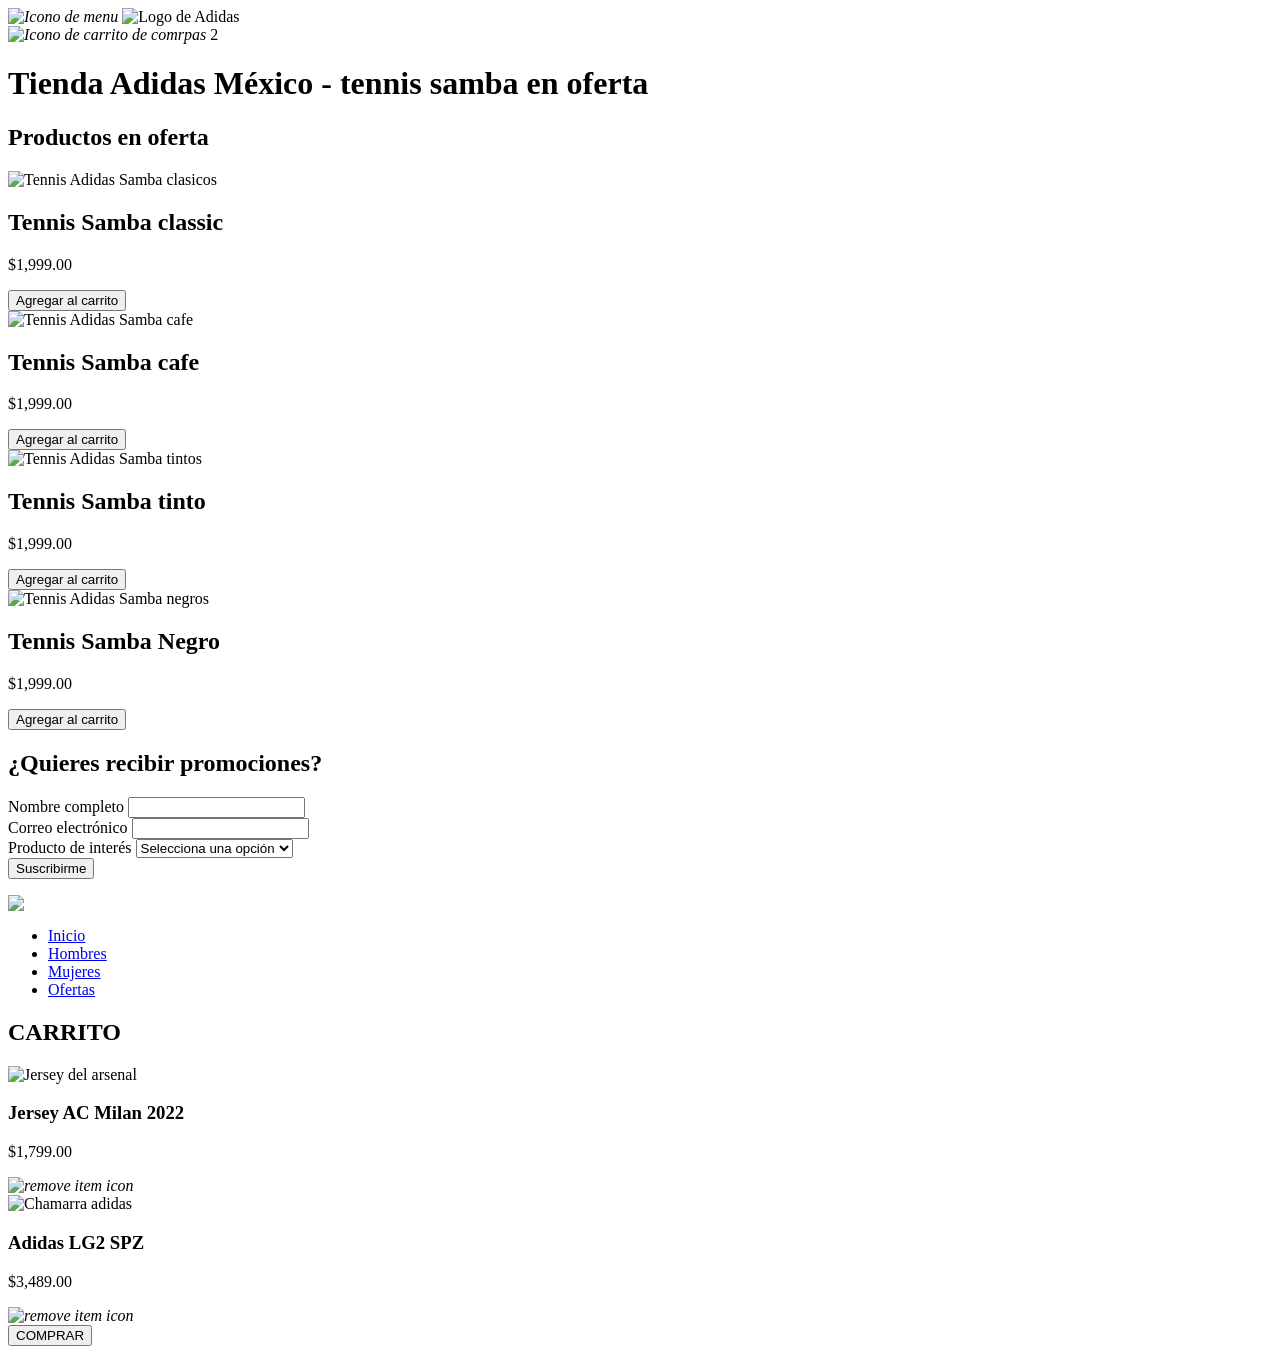
==== ofertas.html @ 1a4ff84f "feature: home page html and ofertas page html" ====
<html lang="es">
  <head>
    <meta charset="UTF-8" />
    <meta http-equiv="X-UA-Compatible" content="IE=edge" />
    <meta name="viewport" content="width=device-width, initial-scale=1.0" />
    <meta property="og:title" content="Ropa Deportiva | Ofertas | Envio gratis"/>
    <meta property="og:image" content="img/products/mexico.png"/>
    <meta property="og:description" content="Tienda oficial de Adidas México. Compra jerseys, chamarras y tennis con envío gratis. Colección 2025"/>
    <meta property="og:url" content="www.adidas.com"/>
    <link rel="preconnect" href="https://fonts.googleapis.com" />
    <link rel="preconnect" href="https://fonts.gstatic.com" crossorigin />
    <link
      rel="stylesheet"
      href="https://cdnjs.cloudflare.com/ajax/libs/meyer-reset/2.0/reset.min.css"
      integrity="sha512-NmLkDIU1C/C88wi324HBc+S2kLhi08PN5GDeUVVVC/BVt/9Izdsc9SVeVfA1UZbY3sHUlDSyRXhCzHfr6hmPPw=="
      crossorigin="anonymous"
      referrerpolicy="no-referrer"
    />
    <link
      href="https://fonts.googleapis.com/css2?family=Work+Sans:wght@300;400;500;600&display=swap"
      rel="stylesheet"
    />
    <link rel="stylesheet" href="styles/styles.css" />
    <script src="js/functions.js" defer></script>
    <title>Jerseys Adidas México 2024 | tenis samba en oferta - Envío Gratis</title>
    <meta name="description" content="Ofertas exclusivas en tennis Adidas Samba. Envío gratis en compras mayores a $1,500.">
  </head>
  <body>
    <header>
      <i>
        <img src="img/icons/menu.svg" class="menu-icon" alt="Icono de menu"/>
      </i>
        <img src="img/logos/logo.png" class="logo" alt="Logo de Adidas"/>
      <div class="cartIcon-container">
        <i><img src="img/icons/cart.svg" class="cart-icon" alt="Icono de carrito de comrpas"/></i>
        <span class="badge">2</span>
      </div>
    </header>
    <main role="main">
      <h1 class="page-title">Tienda Adidas México - tennis samba en oferta</h1>
      <article class="products">
        <div class="products__header">
          <h2 class="products__title">Productos en oferta</h2>
        </div>
        <section class="mouse">
          <img src="img/products/tenisoferta1.jpg" alt="Tennis Adidas Samba clasicos"/>
          <h2 id="txt">Tennis Samba classic</h2>
          <p>$1,999.00</p>
          <button class="add-to-cart">Agregar al carrito</button>
        </section>
        <section>
          <img src="img/products/tenisoferta2.jpg" alt="Tennis Adidas Samba cafe"/>
          <h2>Tennis Samba cafe</h2>
          <p>$1,999.00</p>
          <button class="add-to-cart">Agregar al carrito</button>
        </section>
        <section>
          <img src="img/products/tenisoferta3.avif" alt="Tennis Adidas Samba tintos"/>
          <h2>Tennis Samba tinto</h2>
          <p>$1,999.00</p>
          <button class="add-to-cart">Agregar al carrito</button>
        </section>
        <section>
          <img src="img/products/tenisoferta4.avif" alt="Tennis Adidas Samba negros"/>
          <h2>Tennis Samba Negro</h2>
          <p>$1,999.00</p>
          <button class="add-to-cart">Agregar al carrito</button>
        </section>
      </article>

      <article class="ofertas__formulario" role="form" aria-label="Formulario para recibir promociones">
                <h2 class="ofertas__formulario-titulo">¿Quieres recibir promociones?</h2>
                <form class="formulario" action="#" method="POST">
                <div class="formulario__grupo">
                    <label for="nombre" class="formulario__label">Nombre completo</label>
                    <input type="text" id="nombre" name="nombre" class="formulario__input" required />
                </div>

                <div class="formulario__grupo">
                    <label for="correo" class="formulario__label">Correo electrónico</label>
                    <input type="email" id="correo" name="correo" class="formulario__input" required />
                </div>

                <div class="formulario__grupo">
                    <label for="interes" class="formulario__label">Producto de interés</label>
                    <select id="interes" name="interes" class="formulario__input">
                    <option value="">Selecciona una opción</option>
                    <option value="samba">Tennis Samba</option>
                    <option value="otro">Otro</option>
                    </select>
                </div>

                <button type="submit" class="formulario__boton" aria-label="Enviar formulario de promociones">Suscribirme</button>
                </form>
      </article>



      
      <aside class="sidebar">
          <i><img src="img/icons/x.svg" class="close-sidebar"/></i>
          <nav role="navigation" aria-label="Menú principal">
            <ul>
              <li><a href="index.html">Inicio</a></li>
              <li><a href="index.html">Hombres</a></li>
              <li><a href="index.html">Mujeres</a></li>
              <li><a href="#">Ofertas</a></li>
            </ul>
          </nav>
      </aside>

      <article class="cart" role="region" aria-label="Carrito de compras">
        <h2>CARRITO</h2>
        <section>
          <img src="img/products/arsenal.webp" alt="Jersey del arsenal"/>
          <h3>Jersey AC Milan 2022</h3>
          <p>$1,799.00</p>
          <i class="remove"><img src="img/icons/remove.svg" alt="remove item icon"/></i>
        </section>
        <section>
          <img src="img/products/chamarra.webp" alt="Chamarra adidas"/>
          <h3>Adidas LG2 SPZ</h3>
          <p>$3,489.00</p>
          <i class="remove"><img src="img/icons/remove.svg" alt="remove item icon"/></i>
        </section>
        <button class="toggle carButton">COMPRAR</button>
      </article>
    </main>
  </body>
</html>
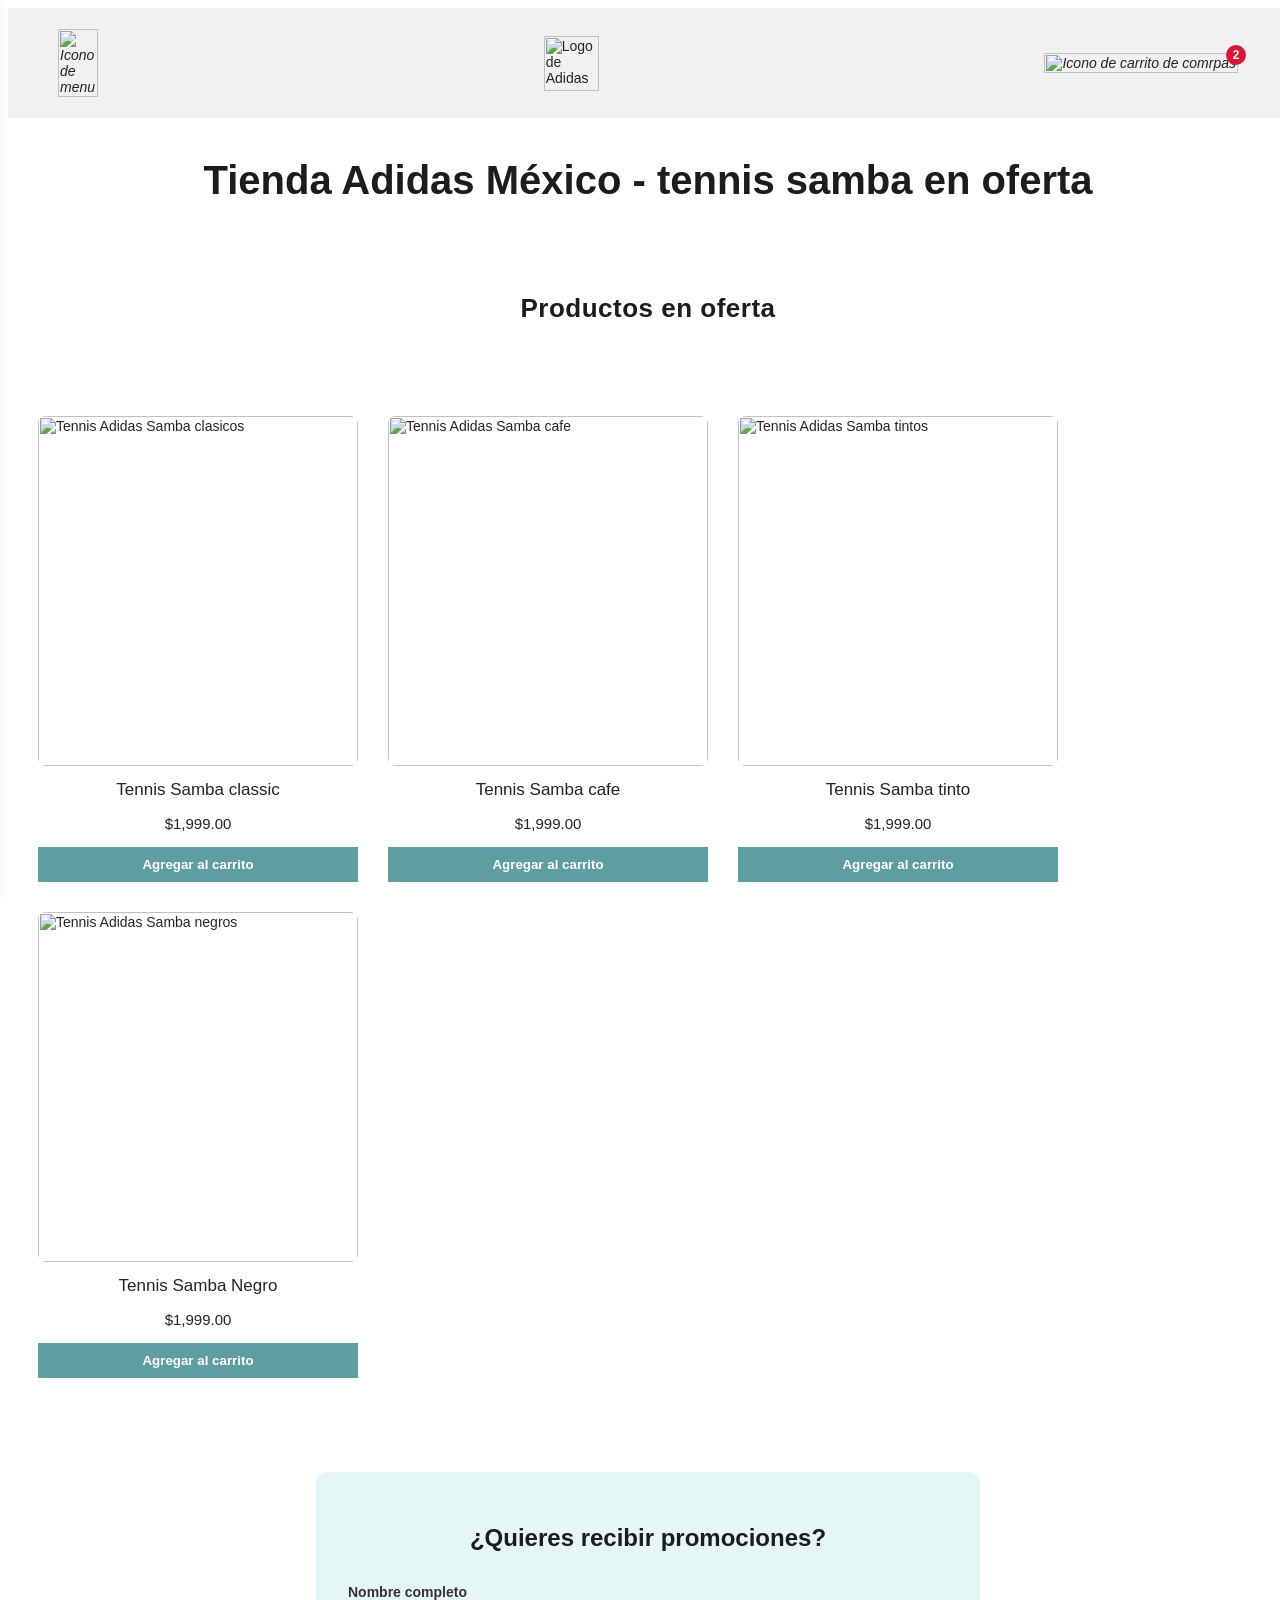
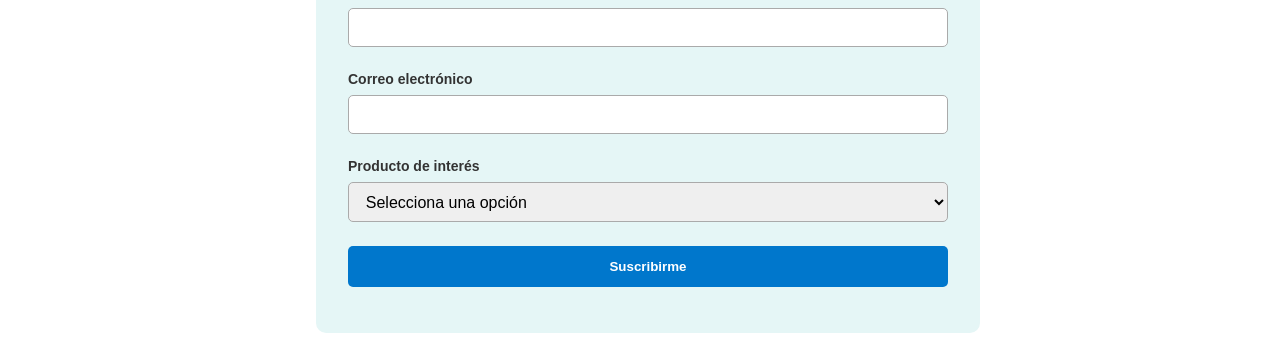
==== commit af4098c9: "Se cambio el title de ofertas.html" ====
--- a/ofertas.html
+++ b/ofertas.html
@@ -22,7 +22,7 @@
     />
     <link rel="stylesheet" href="styles/styles.css" />
     <script src="js/functions.js" defer></script>
-    <title>Jerseys Adidas México 2024 | tenis samba en oferta - Envío Gratis</title>
+    <title>Jerseys Adidas México 2024 | tenis samba en oferta - Envío Gratis - Texto extra de edicion para ser detectada</title>
     <meta name="description" content="Ofertas exclusivas en tennis Adidas Samba. Envío gratis en compras mayores a $1,500.">
   </head>
   <body>
--- a/styles/styles.css
+++ b/styles/styles.css
@@ -0,0 +1,315 @@
+@charset "UTF-8";
+body {
+  width: 100%;
+  font-size: 14px;
+  font-family: "Work Sans", Arial, Helvetica, sans-serif;
+  font-weight: 300;
+  color: rgb(36, 36, 36);
+}
+
+header {
+  width: 100%;
+  padding: 21px 50px;
+  box-sizing: border-box;
+  background-color: #f1f1f1;
+  display: flex;
+  justify-content: space-between;
+  align-items: center;
+}
+header > img {
+  width: 55px;
+  margin: 0 auto;
+  display: block;
+}
+header i {
+  width: 40px;
+  cursor: pointer;
+}
+header i img {
+  width: 100%;
+}
+header .cartIcon-container {
+  position: relative;
+}
+header .cartIcon-container .badge {
+  position: absolute;
+  top: -8px;
+  right: -8px;
+  background-color: crimson;
+  color: #fff;
+  font-size: 12px;
+  font-weight: 600;
+  width: 20px;
+  height: 20px;
+  border-radius: 50%;
+  display: flex;
+  align-items: center;
+  justify-content: center;
+}
+
+main {
+  width: 100%;
+}
+
+.products {
+  width: 100%;
+  display: flex;
+  gap: 30px;
+  flex-wrap: wrap;
+  padding: 30px;
+  box-sizing: border-box;
+}
+.products .products__header {
+  width: 100%;
+  margin-bottom: 40px;
+}
+.products .products__header .products__title {
+  font-size: 26px;
+  text-align: center;
+  font-weight: 600;
+  color: #1c1c1c;
+  letter-spacing: 0.5px;
+  margin-top: 30px;
+}
+.products section {
+  flex-basis: 320px;
+  cursor: pointer;
+  transition: all 0.25s ease-in-out;
+}
+.products section img {
+  width: 100%;
+  height: 350px;
+  -o-object-fit: cover;
+     object-fit: cover;
+  border-radius: 8px;
+}
+.products section h2 {
+  width: 100%;
+  font-weight: 500;
+  text-align: center;
+  font-size: 17px;
+  margin-bottom: 5px;
+}
+.products section p {
+  width: 100%;
+  font-weight: 300;
+  font-size: 15px;
+  text-align: center;
+}
+.products section p.red {
+  color: rgb(190, 0, 0);
+  font-weight: 600;
+}
+.products section p.blue {
+  color: rgb(0, 76, 190);
+  font-weight: 600;
+}
+.products section button.add-to-cart {
+  width: 100%;
+  padding: 10px;
+  background-color: cadetblue;
+  color: #fff;
+  border: none;
+  cursor: pointer;
+  font-weight: 600;
+  transition: background-color 0.3s;
+}
+.products section button.add-to-cart:hover {
+  background-color: #335c63;
+}
+
+.cart {
+  width: 30%;
+  position: absolute;
+  right: -50%;
+  top: 85px;
+  background-color: #fff;
+  padding: 20px;
+  box-shadow: -19px -1px 22px -15px rgba(0, 0, 0, 0.29);
+  transition: all 0.25s ease;
+  height: calc(100vh - 85px); /* ajusta altura dinámica */
+  overflow-y: auto; /* habilita scroll vertical */
+}
+.cart.show {
+  right: 0;
+}
+.cart h2 {
+  width: 100%;
+  text-align: center;
+  font-size: 20px;
+  font-weight: 600;
+  padding: 25px 0px;
+}
+.cart section {
+  padding-bottom: 20px;
+  margin-top: 20px;
+  border-bottom: 1px solid #f1f1f1;
+  display: flex;
+  justify-content: space-between;
+  align-items: center;
+}
+.cart section > img {
+  width: 60px;
+}
+.cart section h3 {
+  text-align: center;
+  font-size: 15px;
+  width: 120px;
+}
+.cart section p {
+  font-weight: 500;
+  font-size: 15px;
+}
+.cart section i {
+  width: 30px;
+  cursor: pointer;
+}
+.cart section i img {
+  width: 100%;
+}
+.cart button {
+  width: 100%;
+  padding: 15px 0;
+  text-align: center;
+  font-weight: 600;
+  background-color: #333;
+  color: #fff;
+  border: none;
+  font-size: 15px;
+  letter-spacing: 0.5px;
+  cursor: pointer;
+  margin-top: 20px;
+}
+.cart button.toggle {
+  background-color: cadetblue;
+}
+
+.sidebar {
+  width: 250px;
+  background-color: #fff;
+  position: absolute;
+  top: 0;
+  left: -260px; /* Oculto por defecto */
+  height: 100%;
+  box-shadow: 5px 0 15px rgba(0, 0, 0, 0.1);
+  transition: left 0.3s ease;
+  padding: 20px;
+  box-sizing: border-box;
+  z-index: 10;
+}
+.sidebar.show {
+  left: 0;
+}
+.sidebar i {
+  width: 24px;
+  cursor: pointer;
+  position: absolute;
+  top: 20px;
+  right: 20px;
+  margin-bottom: 50px;
+}
+.sidebar nav ul {
+  list-style: none;
+  padding: 0;
+}
+.sidebar nav ul li {
+  margin-bottom: 15px;
+}
+.sidebar nav ul li a {
+  text-decoration: none;
+  color: #333;
+  font-weight: 500;
+  transition: color 0.2s;
+}
+.sidebar nav ul li a:hover {
+  color: cadetblue;
+}
+
+.section-title__heading {
+  font-size: 26px;
+  text-align: center;
+  font-weight: 600;
+  margin: 30px 0 20px 0;
+  color: #1c1c1c;
+  letter-spacing: 0.5px;
+}
+
+.ofertas__formulario {
+  margin-top: 4rem;
+  padding: 2rem;
+  background-color: #e5f6f6;
+  border-radius: 10px;
+  max-width: 600px;
+  margin-left: auto;
+  margin-right: auto;
+  text-align: left;
+}
+.ofertas__formulario-titulo {
+  text-align: center;
+  font-size: 1.5rem;
+  margin-bottom: 2rem;
+  color: #1c1c1c;
+}
+
+.formulario {
+  display: flex;
+  flex-direction: column;
+  gap: 1.5rem;
+}
+.formulario__grupo {
+  display: flex;
+  flex-direction: column;
+}
+.formulario__label {
+  font-weight: 600;
+  margin-bottom: 0.5rem;
+  color: #333;
+}
+.formulario__input {
+  padding: 0.6rem 0.8rem;
+  border: 1px solid #aaa;
+  border-radius: 5px;
+  font-size: 1rem;
+}
+.formulario__input:focus {
+  outline: 2px solid #0077cc;
+}
+.formulario__boton {
+  background-color: #0077cc;
+  color: #fff;
+  padding: 0.8rem 1rem;
+  border: none;
+  border-radius: 5px;
+  font-weight: 600;
+  cursor: pointer;
+  transition: background-color 0.2s ease;
+}
+.formulario__boton:hover {
+  background-color: #005fa3;
+}
+.formulario__boton:focus {
+  outline: 3px solid #333;
+}
+
+/* Estilos para el H1 principal */
+.page-title {
+  width: 100%; /* Asegura que el h1 ocupe todo el ancho */
+  text-align: center;
+  font-size: 2.5rem; /* Tamaño de fuente más grande para el título principal */
+  font-weight: 600;
+  color: #1c1c1c;
+  margin: 40px 0 30px 0; /* Margen superior e inferior para separarlo del header y el contenido */
+}
+
+.products__header {
+  width: 100%;
+  margin-bottom: 40px;
+}
+.products__header .products__title {
+  font-size: 26px;
+  text-align: center;
+  font-weight: 600;
+  color: #1c1c1c;
+  letter-spacing: 0.5px;
+  margin-top: 30px;
+}/*# sourceMappingURL=styles.css.map */
